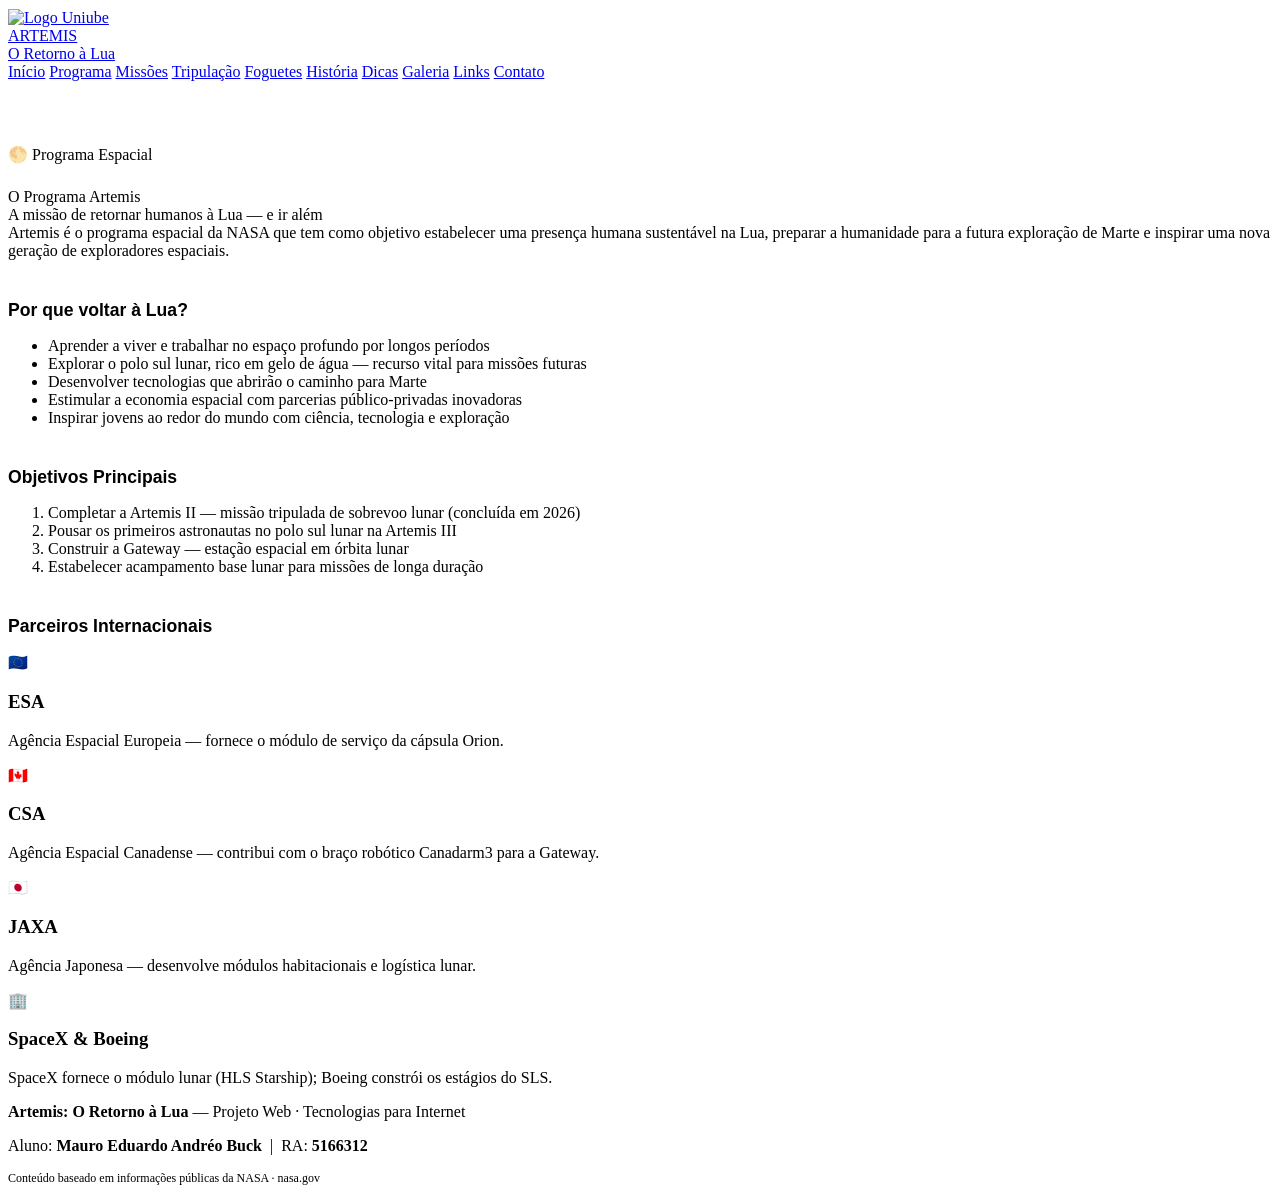
==== artemis.html @ 06b0dd6d "Projeto-Site V1.0 Site em construção" ====
<!DOCTYPE html>
<html lang="pt-BR">
<head>
  <meta charset="UTF-8" />
  <meta name="viewport" content="width=device-width, initial-scale=1.0" />
  <meta name="author" content="Mauro Eduardo Andréo Buck" />
  <title>Programa Artemis | Artemis: O Retorno à Lua</title>
  <link rel="stylesheet" href="css/style.css" />
  <!-- ═══ SEO: Google Search Console ═══ -->
  <meta name="google-site-verification" content="COLE_SEU_CODIGO_GSC_AQUI" />

  <!-- ═══ Google Tag Manager ═══ -->
  <script>(function(w,d,s,l,i){w[l]=w[l]||[];w[l].push({'gtm.start':
  new Date().getTime(),event:'gtm.js'});var f=d.getElementsByTagName(s)[0],
  j=d.createElement(s),dl=l!='dataLayer'?'&l='+l:'';j.async=true;j.src=
  'https://www.googletagmanager.com/gtm.js?id='+i+dl;f.parentNode.insertBefore(j,f);
  })(window,document,'script','dataLayer','GTM-XXXXXXX');</script>

  <!-- ═══ Google Analytics GA4 ═══ -->
  <script async src="https://www.googletagmanager.com/gtag/js?id=G-XXXXXXXXXX"></script>
  <script>
    window.dataLayer = window.dataLayer || [];
    function gtag(){dataLayer.push(arguments);}
    gtag('js', new Date());
    gtag('config', 'G-XXXXXXXXXX');
  </script>
</head>
<body>
<!-- Google Tag Manager (noscript) -->
<noscript><iframe src="https://www.googletagmanager.com/ns.html?id=GTM-XXXXXXX"
height="0" width="0" style="display:none;visibility:hidden"></iframe></noscript>

<header>
  <a class="logo" href="index.html">
    <img src="imagens/logo_uniube.jpeg" alt="Logo Uniube" style="height:40px;vertical-align:middle;margin-right:.75rem;" />
    <div>
      <div class="logo-text">ARTEMIS</div>
      <div class="logo-sub">O Retorno à Lua</div>
    </div>
  </a>
  <nav>
    <a href="index.html">Início</a>
    <a href="artemis.html" class="active">Programa</a>
    <a href="missoes.html">Missões</a>
    <a href="tripulacao.html">Tripulação</a>
    <a href="foguetes.html">Foguetes</a>
    <a href="historia.html">História</a>
    <a href="dicas.html">Dicas</a>
    <a href="fotos.html">Galeria</a>
    <a href="links.html">Links</a>
    <a href="contato.html">Contato</a>
  </nav>
</header>

<section style="padding-top:4rem">
  <div class="hero-badge" style="display:inline-block;margin-bottom:1.5rem">🌕 Programa Espacial</div>
  <div class="section-title">O Programa Artemis</div>
  <div class="section-sub">A missão de retornar humanos à Lua — e ir além</div>
  <div class="highlight-box">
    Artemis é o programa espacial da NASA que tem como objetivo estabelecer uma presença humana sustentável na Lua, preparar a humanidade para a futura exploração de Marte e inspirar uma nova geração de exploradores espaciais.
  </div>
  <h2 style="font-family:'Orbitron',sans-serif;font-size:1.1rem;color:var(--accent-cyan);margin:2.5rem 0 1rem">Por que voltar à Lua?</h2>
  <ul class="styled-list">
    <li>Aprender a viver e trabalhar no espaço profundo por longos períodos</li>
    <li>Explorar o polo sul lunar, rico em gelo de água — recurso vital para missões futuras</li>
    <li>Desenvolver tecnologias que abrirão o caminho para Marte</li>
    <li>Estimular a economia espacial com parcerias público-privadas inovadoras</li>
    <li>Inspirar jovens ao redor do mundo com ciência, tecnologia e exploração</li>
  </ul>
  <h2 style="font-family:'Orbitron',sans-serif;font-size:1.1rem;color:var(--accent-cyan);margin:2.5rem 0 1rem">Objetivos Principais</h2>
  <ol class="styled-list">
    <li>Completar a Artemis II — missão tripulada de sobrevoo lunar (concluída em 2026)</li>
    <li>Pousar os primeiros astronautas no polo sul lunar na Artemis III</li>
    <li>Construir a Gateway — estação espacial em órbita lunar</li>
    <li>Estabelecer acampamento base lunar para missões de longa duração</li>
  </ol>
  <h2 style="font-family:'Orbitron',sans-serif;font-size:1.1rem;color:var(--accent-cyan);margin:2.5rem 0 1rem">Parceiros Internacionais</h2>
  <div class="card-grid">
    <div class="card"><div class="card-icon">🇪🇺</div><h3>ESA</h3><p>Agência Espacial Europeia — fornece o módulo de serviço da cápsula Orion.</p></div>
    <div class="card"><div class="card-icon">🇨🇦</div><h3>CSA</h3><p>Agência Espacial Canadense — contribui com o braço robótico Canadarm3 para a Gateway.</p></div>
    <div class="card"><div class="card-icon">🇯🇵</div><h3>JAXA</h3><p>Agência Japonesa — desenvolve módulos habitacionais e logística lunar.</p></div>
    <div class="card"><div class="card-icon">🏢</div><h3>SpaceX &amp; Boeing</h3><p>SpaceX fornece o módulo lunar (HLS Starship); Boeing constrói os estágios do SLS.</p></div>
  </div>
</section>

<footer>
  <p><strong>Artemis: O Retorno à Lua</strong> — Projeto Web · Tecnologias para Internet</p>
  <p>Aluno: <strong>Mauro Eduardo Andréo Buck</strong> &nbsp;|&nbsp; RA: <strong>5166312</strong></p>
  <p style="margin-top:.4rem;font-size:.75rem;">Conteúdo baseado em informações públicas da NASA · nasa.gov</p>
</footer>

</body>
</html>
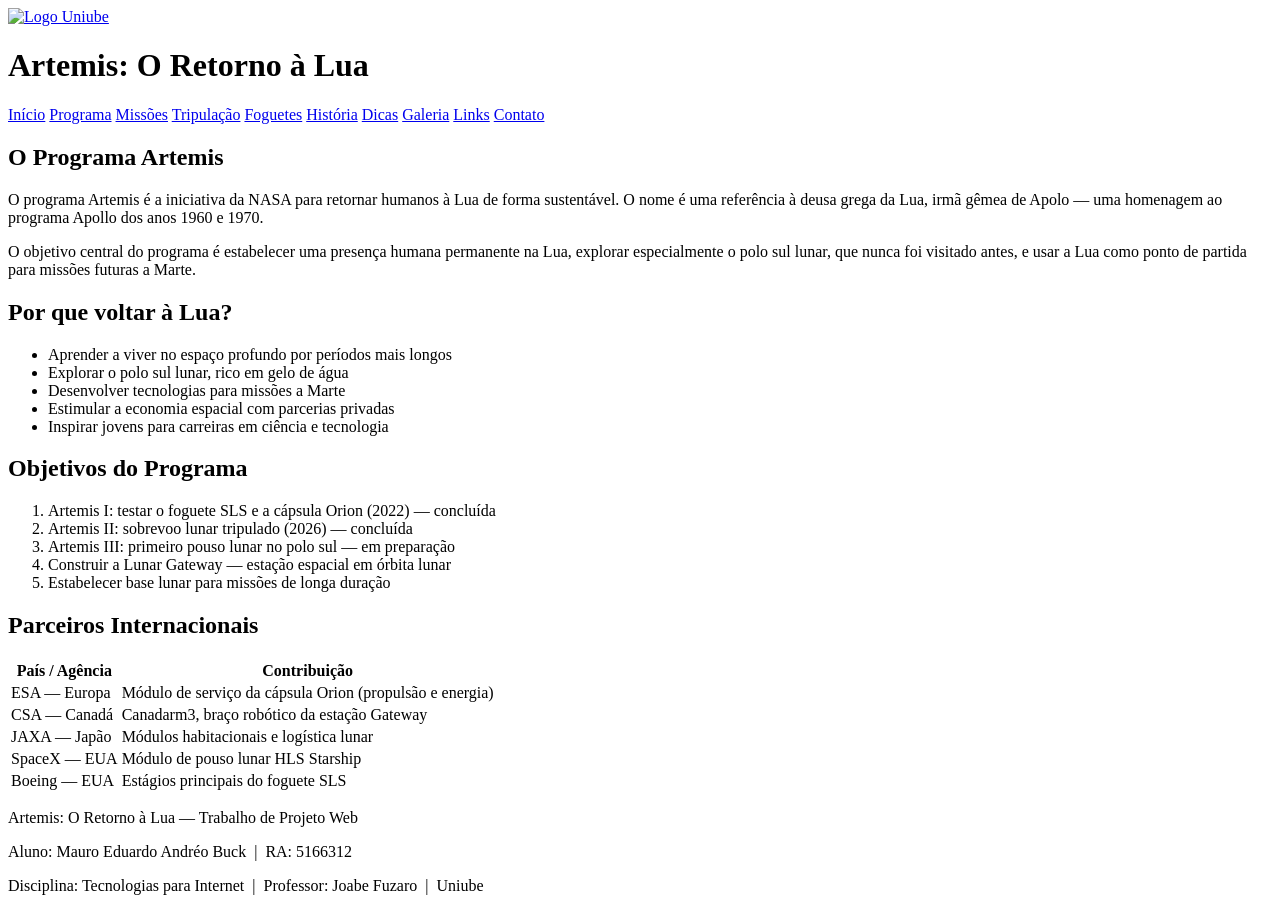
==== commit f276682f: "Projeto V1.1" ====
--- a/artemis.html
+++ b/artemis.html
@@ -3,24 +3,24 @@
 <head>
   <meta charset="UTF-8" />
   <meta name="viewport" content="width=device-width, initial-scale=1.0" />
+  <meta name="description" content="Projeto Web sobre os programas espaciais da NASA - Artemis" />
+  <meta name="keywords" content="NASA, Artemis, Lua, espaco, exploracao espacial" />
   <meta name="author" content="Mauro Eduardo Andréo Buck" />
-  <title>Programa Artemis | Artemis: O Retorno à Lua</title>
+  <title>Programa Artemis - Artemis: O Retorno à Lua</title>
   <link rel="stylesheet" href="css/style.css" />
-  <!-- ═══ SEO: Google Search Console ═══ -->
+  <!-- Google Search Console -->
   <meta name="google-site-verification" content="COLE_SEU_CODIGO_GSC_AQUI" />
-
-  <!-- ═══ Google Tag Manager ═══ -->
+  <!-- Google Tag Manager -->
   <script>(function(w,d,s,l,i){w[l]=w[l]||[];w[l].push({'gtm.start':
   new Date().getTime(),event:'gtm.js'});var f=d.getElementsByTagName(s)[0],
   j=d.createElement(s),dl=l!='dataLayer'?'&l='+l:'';j.async=true;j.src=
   'https://www.googletagmanager.com/gtm.js?id='+i+dl;f.parentNode.insertBefore(j,f);
   })(window,document,'script','dataLayer','GTM-XXXXXXX');</script>
-
-  <!-- ═══ Google Analytics GA4 ═══ -->
+  <!-- Google Analytics GA4 -->
   <script async src="https://www.googletagmanager.com/gtag/js?id=G-XXXXXXXXXX"></script>
   <script>
     window.dataLayer = window.dataLayer || [];
-    function gtag(){dataLayer.push(arguments);}
+    function gtag(){{dataLayer.push(arguments);}}
     gtag('js', new Date());
     gtag('config', 'G-XXXXXXXXXX');
   </script>
@@ -31,63 +31,72 @@
 height="0" width="0" style="display:none;visibility:hidden"></iframe></noscript>
 
 <header>
-  <a class="logo" href="index.html">
-    <img src="imagens/logo_uniube.jpeg" alt="Logo Uniube" style="height:40px;vertical-align:middle;margin-right:.75rem;" />
-    <div>
-      <div class="logo-text">ARTEMIS</div>
-      <div class="logo-sub">O Retorno à Lua</div>
-    </div>
+  <a href="https://www.uniube.br" target="_blank">
+    <img src="imagens/logo_uniube.jpeg" alt="Logo Uniube" />
   </a>
-  <nav>
-    <a href="index.html">Início</a>
-    <a href="artemis.html" class="active">Programa</a>
-    <a href="missoes.html">Missões</a>
-    <a href="tripulacao.html">Tripulação</a>
-    <a href="foguetes.html">Foguetes</a>
-    <a href="historia.html">História</a>
-    <a href="dicas.html">Dicas</a>
-    <a href="fotos.html">Galeria</a>
-    <a href="links.html">Links</a>
-    <a href="contato.html">Contato</a>
-  </nav>
+  <h1>Artemis: O Retorno &agrave; Lua</h1>
 </header>
+<nav>
+  <a href="index.html">In&iacute;cio</a>
+  <a href="artemis.html" class="ativo">Programa</a>
+  <a href="missoes.html">Miss&otilde;es</a>
+  <a href="tripulacao.html">Tripula&ccedil;&atilde;o</a>
+  <a href="foguetes.html">Foguetes</a>
+  <a href="historia.html">Hist&oacute;ria</a>
+  <a href="dicas.html">Dicas</a>
+  <a href="fotos.html">Galeria</a>
+  <a href="links.html">Links</a>
+  <a href="contato.html">Contato</a>
+</nav>
 
-<section style="padding-top:4rem">
-  <div class="hero-badge" style="display:inline-block;margin-bottom:1.5rem">🌕 Programa Espacial</div>
-  <div class="section-title">O Programa Artemis</div>
-  <div class="section-sub">A missão de retornar humanos à Lua — e ir além</div>
-  <div class="highlight-box">
-    Artemis é o programa espacial da NASA que tem como objetivo estabelecer uma presença humana sustentável na Lua, preparar a humanidade para a futura exploração de Marte e inspirar uma nova geração de exploradores espaciais.
-  </div>
-  <h2 style="font-family:'Orbitron',sans-serif;font-size:1.1rem;color:var(--accent-cyan);margin:2.5rem 0 1rem">Por que voltar à Lua?</h2>
-  <ul class="styled-list">
-    <li>Aprender a viver e trabalhar no espaço profundo por longos períodos</li>
-    <li>Explorar o polo sul lunar, rico em gelo de água — recurso vital para missões futuras</li>
-    <li>Desenvolver tecnologias que abrirão o caminho para Marte</li>
-    <li>Estimular a economia espacial com parcerias público-privadas inovadoras</li>
-    <li>Inspirar jovens ao redor do mundo com ciência, tecnologia e exploração</li>
+<main>
+  <h2>O Programa Artemis</h2>
+  <p>
+    O programa Artemis &eacute; a iniciativa da NASA para retornar humanos &agrave; Lua de forma sustent&aacute;vel.
+    O nome &eacute; uma refer&ecirc;ncia &agrave; deusa grega da Lua, irm&atilde; g&ecirc;mea de Apolo &mdash;
+    uma homenagem ao programa Apollo dos anos 1960 e 1970.
+  </p>
+  <p>
+    O objetivo central do programa &eacute; estabelecer uma presen&ccedil;a humana permanente na Lua, explorar
+    especialmente o polo sul lunar, que nunca foi visitado antes, e usar a Lua como ponto de partida
+    para miss&otilde;es futuras a Marte.
+  </p>
+
+  <h2>Por que voltar &agrave; Lua?</h2>
+  <ul>
+    <li>Aprender a viver no espa&ccedil;o profundo por per&iacute;odos mais longos</li>
+    <li>Explorar o polo sul lunar, rico em gelo de &aacute;gua</li>
+    <li>Desenvolver tecnologias para miss&otilde;es a Marte</li>
+    <li>Estimular a economia espacial com parcerias privadas</li>
+    <li>Inspirar jovens para carreiras em ci&ecirc;ncia e tecnologia</li>
   </ul>
-  <h2 style="font-family:'Orbitron',sans-serif;font-size:1.1rem;color:var(--accent-cyan);margin:2.5rem 0 1rem">Objetivos Principais</h2>
-  <ol class="styled-list">
-    <li>Completar a Artemis II — missão tripulada de sobrevoo lunar (concluída em 2026)</li>
-    <li>Pousar os primeiros astronautas no polo sul lunar na Artemis III</li>
-    <li>Construir a Gateway — estação espacial em órbita lunar</li>
-    <li>Estabelecer acampamento base lunar para missões de longa duração</li>
+
+  <h2>Objetivos do Programa</h2>
+  <ol>
+    <li>Artemis I: testar o foguete SLS e a c&aacute;psula Orion (2022) &mdash; conclu&iacute;da</li>
+    <li>Artemis II: sobrevoo lunar tripulado (2026) &mdash; conclu&iacute;da</li>
+    <li>Artemis III: primeiro pouso lunar no polo sul &mdash; em prepara&ccedil;&atilde;o</li>
+    <li>Construir a Lunar Gateway &mdash; esta&ccedil;&atilde;o espacial em &oacute;rbita lunar</li>
+    <li>Estabelecer base lunar para miss&otilde;es de longa dura&ccedil;&atilde;o</li>
   </ol>
-  <h2 style="font-family:'Orbitron',sans-serif;font-size:1.1rem;color:var(--accent-cyan);margin:2.5rem 0 1rem">Parceiros Internacionais</h2>
-  <div class="card-grid">
-    <div class="card"><div class="card-icon">🇪🇺</div><h3>ESA</h3><p>Agência Espacial Europeia — fornece o módulo de serviço da cápsula Orion.</p></div>
-    <div class="card"><div class="card-icon">🇨🇦</div><h3>CSA</h3><p>Agência Espacial Canadense — contribui com o braço robótico Canadarm3 para a Gateway.</p></div>
-    <div class="card"><div class="card-icon">🇯🇵</div><h3>JAXA</h3><p>Agência Japonesa — desenvolve módulos habitacionais e logística lunar.</p></div>
-    <div class="card"><div class="card-icon">🏢</div><h3>SpaceX &amp; Boeing</h3><p>SpaceX fornece o módulo lunar (HLS Starship); Boeing constrói os estágios do SLS.</p></div>
-  </div>
-</section>
+
+  <h2>Parceiros Internacionais</h2>
+  <table>
+    <thead><tr><th>Pa&iacute;s / Agência</th><th>Contribui&ccedil;&atilde;o</th></tr></thead>
+    <tbody>
+      <tr><td>ESA &mdash; Europa</td><td>M&oacute;dulo de servi&ccedil;o da c&aacute;psula Orion (propuls&atilde;o e energia)</td></tr>
+      <tr><td>CSA &mdash; Canad&aacute;</td><td>Canadarm3, bra&ccedil;o rob&oacute;tico da esta&ccedil;&atilde;o Gateway</td></tr>
+      <tr><td>JAXA &mdash; Jap&atilde;o</td><td>M&oacute;dulos habitacionais e log&iacute;stica lunar</td></tr>
+      <tr><td>SpaceX &mdash; EUA</td><td>M&oacute;dulo de pouso lunar HLS Starship</td></tr>
+      <tr><td>Boeing &mdash; EUA</td><td>Est&aacute;gios principais do foguete SLS</td></tr>
+    </tbody>
+  </table>
+</main>
 
 <footer>
-  <p><strong>Artemis: O Retorno à Lua</strong> — Projeto Web · Tecnologias para Internet</p>
-  <p>Aluno: <strong>Mauro Eduardo Andréo Buck</strong> &nbsp;|&nbsp; RA: <strong>5166312</strong></p>
-  <p style="margin-top:.4rem;font-size:.75rem;">Conteúdo baseado em informações públicas da NASA · nasa.gov</p>
+  <p>Artemis: O Retorno &agrave; Lua &mdash; Trabalho de Projeto Web</p>
+  <p>Aluno: Mauro Eduardo Andr&eacute;o Buck &nbsp;|&nbsp; RA: 5166312</p>
+  <p>Disciplina: Tecnologias para Internet &nbsp;|&nbsp; Professor: Joabe Fuzaro &nbsp;|&nbsp; Uniube</p>
 </footer>
-
 </body>
 </html>
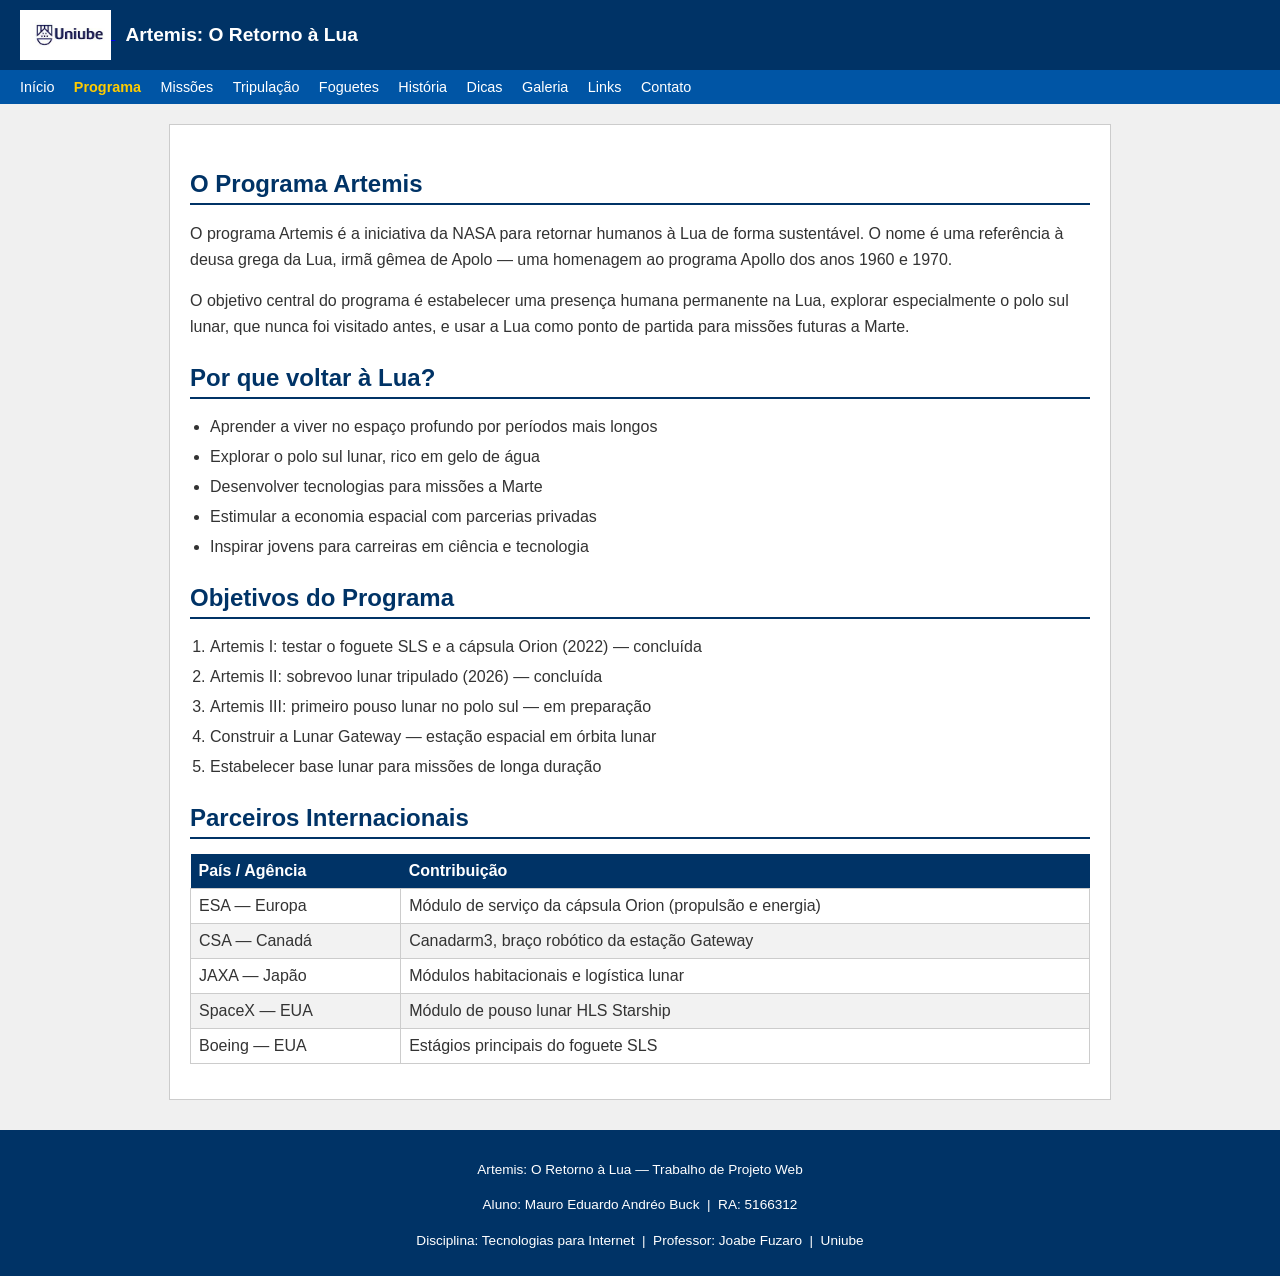
==== commit 55369bff: "Update artemis.html" ====
--- a/artemis.html
+++ b/artemis.html
@@ -8,28 +8,8 @@
   <meta name="author" content="Mauro Eduardo Andréo Buck" />
   <title>Programa Artemis - Artemis: O Retorno à Lua</title>
   <link rel="stylesheet" href="css/style.css" />
-  <!-- Google Search Console -->
-  <meta name="google-site-verification" content="COLE_SEU_CODIGO_GSC_AQUI" />
-  <!-- Google Tag Manager -->
-  <script>(function(w,d,s,l,i){w[l]=w[l]||[];w[l].push({'gtm.start':
-  new Date().getTime(),event:'gtm.js'});var f=d.getElementsByTagName(s)[0],
-  j=d.createElement(s),dl=l!='dataLayer'?'&l='+l:'';j.async=true;j.src=
-  'https://www.googletagmanager.com/gtm.js?id='+i+dl;f.parentNode.insertBefore(j,f);
-  })(window,document,'script','dataLayer','GTM-XXXXXXX');</script>
-  <!-- Google Analytics GA4 -->
-  <script async src="https://www.googletagmanager.com/gtag/js?id=G-XXXXXXXXXX"></script>
-  <script>
-    window.dataLayer = window.dataLayer || [];
-    function gtag(){{dataLayer.push(arguments);}}
-    gtag('js', new Date());
-    gtag('config', 'G-XXXXXXXXXX');
-  </script>
 </head>
 <body>
-<!-- Google Tag Manager (noscript) -->
-<noscript><iframe src="https://www.googletagmanager.com/ns.html?id=GTM-XXXXXXX"
-height="0" width="0" style="display:none;visibility:hidden"></iframe></noscript>
-
 <header>
   <a href="https://www.uniube.br" target="_blank">
     <img src="imagens/logo_uniube.jpeg" alt="Logo Uniube" />
@@ -99,4 +79,4 @@
   <p>Disciplina: Tecnologias para Internet &nbsp;|&nbsp; Professor: Joabe Fuzaro &nbsp;|&nbsp; Uniube</p>
 </footer>
 </body>
-</html>+</html>
--- a/css/style.css
+++ b/css/style.css
@@ -0,0 +1,224 @@
+/* Estilos do site - Mauro Eduardo Andréo Buck - RA 5166312 */
+
+body {
+    font-family: Arial, sans-serif;
+    background-color: #f0f0f0;
+    color: #333333;
+    margin: 0;
+    padding: 0;
+}
+
+/* CABEÇALHO */
+header {
+    background-color: #003366;
+    padding: 10px 20px;
+    color: white;
+}
+
+header img {
+    height: 50px;
+    vertical-align: middle;
+}
+
+header h1 {
+    display: inline;
+    font-size: 1.2rem;
+    margin-left: 10px;
+    vertical-align: middle;
+}
+
+/* NAVEGAÇÃO */
+nav {
+    background-color: #0055a5;
+    padding: 8px 20px;
+}
+
+nav a {
+    color: white;
+    text-decoration: none;
+    margin-right: 15px;
+    font-size: 0.9rem;
+}
+
+nav a:hover {
+    text-decoration: underline;
+}
+
+nav a.ativo {
+    font-weight: bold;
+    color: #ffcc00;
+}
+
+/* CONTEÚDO */
+main {
+    max-width: 900px;
+    margin: 20px auto;
+    background-color: white;
+    padding: 20px;
+    border: 1px solid #cccccc;
+}
+
+h2 {
+    color: #003366;
+    border-bottom: 2px solid #003366;
+    padding-bottom: 5px;
+    margin-top: 25px;
+    margin-bottom: 10px;
+}
+
+h3 {
+    color: #0055a5;
+    margin-top: 15px;
+    margin-bottom: 8px;
+}
+
+p {
+    line-height: 1.6;
+    margin-bottom: 10px;
+}
+
+/* TABELAS */
+table {
+    width: 100%;
+    border-collapse: collapse;
+    margin: 15px 0;
+}
+
+table th {
+    background-color: #003366;
+    color: white;
+    padding: 8px;
+    text-align: left;
+}
+
+table td {
+    padding: 8px;
+    border: 1px solid #cccccc;
+}
+
+table tr:nth-child(even) {
+    background-color: #f2f2f2;
+}
+
+/* LISTAS */
+ul, ol {
+    padding-left: 20px;
+    margin-bottom: 10px;
+}
+
+ul li, ol li {
+    margin-bottom: 6px;
+    line-height: 1.5;
+}
+
+/* GALERIA DE FOTOS */
+.galeria {
+    display: flex;
+    flex-wrap: wrap;
+    gap: 15px;
+    margin-top: 15px;
+}
+
+.galeria figure {
+    margin: 0;
+    text-align: center;
+    width: 270px;
+}
+
+.galeria img {
+    width: 270px;
+    height: 180px;
+    object-fit: cover;
+    border: 1px solid #cccccc;
+    display: block;
+    background-color: #eeeeee;
+}
+
+.galeria figcaption {
+    font-size: 0.78rem;
+    color: #666666;
+    width: 270px;
+    margin-top: 5px;
+    line-height: 1.4;
+}
+
+/* LINKS EXTERNOS */
+.lista-links {
+    list-style: none;
+    padding: 0;
+}
+
+.lista-links li {
+    margin-bottom: 10px;
+    padding: 10px;
+    background-color: #f9f9f9;
+    border-left: 4px solid #003366;
+}
+
+.lista-links li a {
+    color: #003366;
+    font-weight: bold;
+    text-decoration: none;
+}
+
+.lista-links li a:hover {
+    text-decoration: underline;
+}
+
+.lista-links li span {
+    display: block;
+    font-size: 0.85rem;
+    color: #666666;
+    margin-top: 3px;
+}
+
+/* FORMULÁRIO */
+form label {
+    display: block;
+    font-weight: bold;
+    margin-top: 12px;
+    margin-bottom: 4px;
+    color: #003366;
+}
+
+form input[type="text"],
+form input[type="email"],
+form textarea,
+form select {
+    width: 100%;
+    padding: 7px;
+    border: 1px solid #aaaaaa;
+    font-family: Arial, sans-serif;
+    font-size: 0.9rem;
+    box-sizing: border-box;
+}
+
+form textarea {
+    height: 120px;
+    resize: vertical;
+}
+
+form input[type="submit"] {
+    background-color: #003366;
+    color: white;
+    padding: 9px 22px;
+    border: none;
+    cursor: pointer;
+    margin-top: 15px;
+    font-size: 0.95rem;
+}
+
+form input[type="submit"]:hover {
+    background-color: #0055a5;
+}
+
+/* RODAPÉ */
+footer {
+    background-color: #003366;
+    color: white;
+    text-align: center;
+    padding: 15px;
+    margin-top: 30px;
+    font-size: 0.85rem;
+    line-height: 1.7;
+}
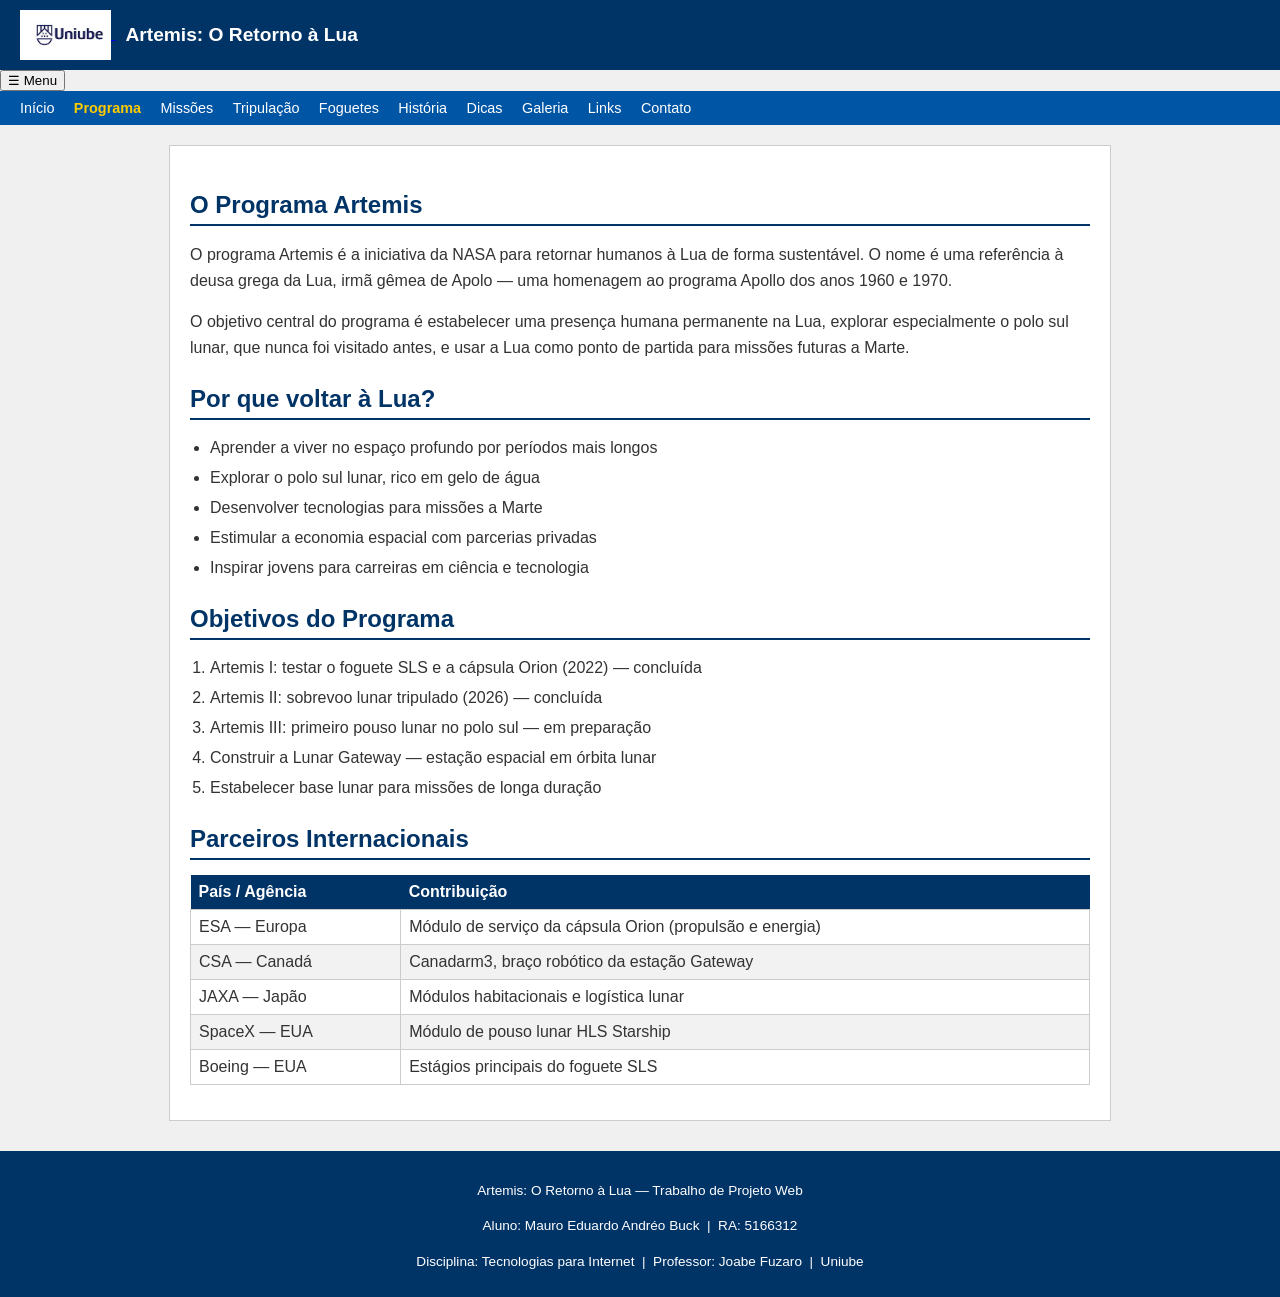
==== commit 34602eba: "Atualização do site" ====
--- a/artemis.html
+++ b/artemis.html
@@ -7,6 +7,14 @@
   <meta name="keywords" content="NASA, Artemis, Lua, espaco, exploracao espacial" />
   <meta name="author" content="Mauro Eduardo Andréo Buck" />
   <title>Programa Artemis - Artemis: O Retorno à Lua</title>
+  <!-- Google tag (gtag.js) -->
+  <script async src="https://www.googletagmanager.com/gtag/js?id=G-4TVV311R51"></script>
+  <script>
+    window.dataLayer = window.dataLayer || [];
+    function gtag(){dataLayer.push(arguments);}
+    gtag('js', new Date());
+    gtag('config', 'G-4TVV311R51');
+  </script>
   <link rel="stylesheet" href="css/style.css" />
 </head>
 <body>
@@ -16,7 +24,8 @@
   </a>
   <h1>Artemis: O Retorno &agrave; Lua</h1>
 </header>
-<nav>
+<button class="menu-toggle" aria-controls="menu-principal" aria-expanded="false">☰ Menu</button>
+<nav id="menu-principal" class="menu-principal">
   <a href="index.html">In&iacute;cio</a>
   <a href="artemis.html" class="ativo">Programa</a>
   <a href="missoes.html">Miss&otilde;es</a>
@@ -78,5 +87,6 @@
   <p>Aluno: Mauro Eduardo Andr&eacute;o Buck &nbsp;|&nbsp; RA: 5166312</p>
   <p>Disciplina: Tecnologias para Internet &nbsp;|&nbsp; Professor: Joabe Fuzaro &nbsp;|&nbsp; Uniube</p>
 </footer>
+<script src="js/script.js"></script>
 </body>
 </html>
